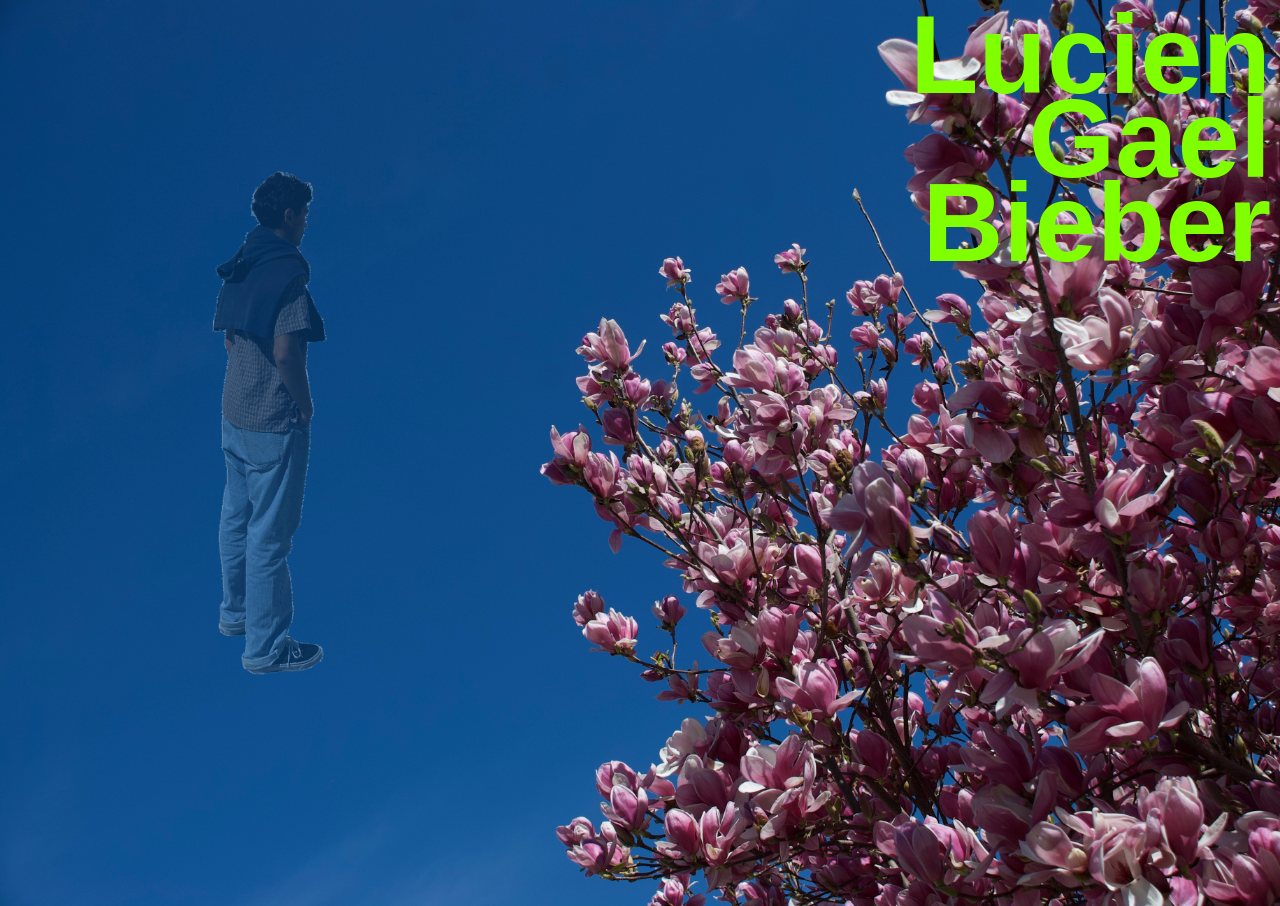
==== index.html @ e7b921ba "load in" ====
<!DOCTYPE html>
<html>
    <head>
        <meta charset="utf-8">
        <meta http-equiv="X-UA-Compatible" content="IE=edge">
        <title>THe FeeD -- splah</title>
        <meta name="description" content="">
        <meta name="viewport" content="width=device-width, initial-scale=1">
        <link rel="stylesheet" href="style/index.css">
    </head>
    <body>
        <h1>
            <a href="https://www.instagram.com/lucien.gael_/?hl=en" target="_blank" class="h1-button">
            Lucien<br>Gael<br>Bieber
            </a>
        </h1>

        <a class="image-link" href="main.html">
            <img id="gif-style" src="img/spin.gif" alt="i'm spinning!">
        </a>

    </body>
</html>
---- style/index.css ----
body {
    background-image: url('../img/splashback.jpg');
    background-size: cover;
    background-repeat: no-repeat;
    min-height: 100vh;
}

h1 {
    font-family: Impact, Haettenschweiler, 'Arial Narrow Bold', sans-serif;
    font-size: 700%;
    line-height: 75%;
    text-align: right;
    
    display: block; 
    /* border: 1px solid red; */
    margin-top: -10px;
    /* margin-right: 100px; */
}

h1 a {
    text-decoration: none;
    color: chartreuse;
    letter-spacing: -7%;
    display: inline-block;
    margin-top: 15px;
    margin-right: 1px;
    transform-origin: top right;
    transition: transform 0.1s ease-out, -webkit-text-stroke 0.1s ease-out, color 0.1s ease-out;
}

h1 a:hover{
    color: transparent;
    -webkit-text-stroke: 2px white;
    transform: scale(80%);
}

#gif-style{
     /* border: 1px solid red; */
    height: 600px;
    margin-top: -200px;
    margin-left: 12%;
    opacity: 40%;
    transition: transform 0.1s ease-in-out;

}

#gif-style:hover{
    opacity: 80%;
    transform: scale(120%);
}
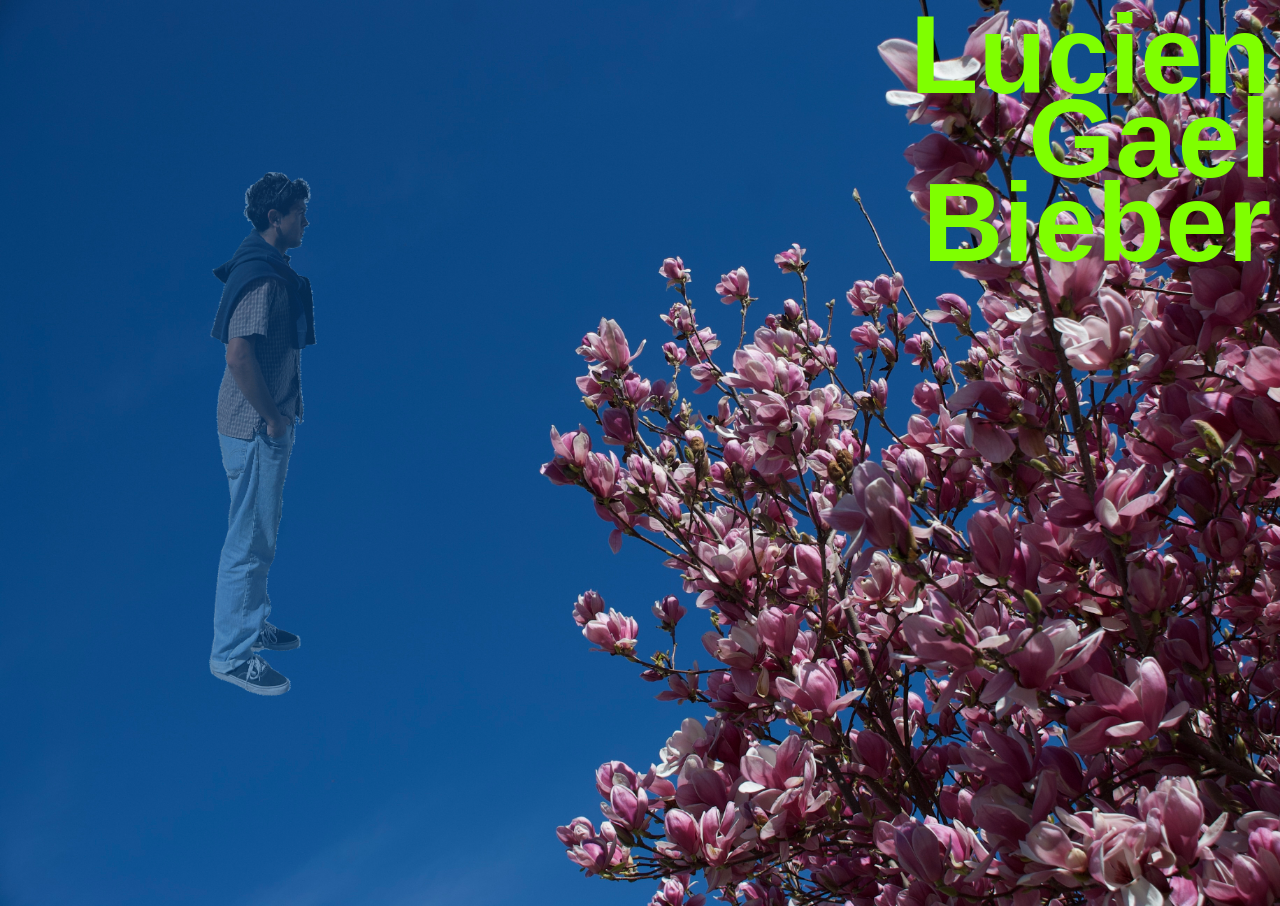
==== commit 9532337c: "Add files via upload" ====
--- a/index.html
+++ b/index.html
@@ -3,7 +3,7 @@
     <head>
         <meta charset="utf-8">
         <meta http-equiv="X-UA-Compatible" content="IE=edge">
-        <title>THe FeeD -- splah</title>
+        <title>splah page - lucien</title>
         <meta name="description" content="">
         <meta name="viewport" content="width=device-width, initial-scale=1">
         <link rel="stylesheet" href="style/index.css">
@@ -15,7 +15,7 @@
             </a>
         </h1>
 
-        <a class="image-link" href="main.html">
+        <a class="image-link" href="parallax.html">
             <img id="gif-style" src="img/spin.gif" alt="i'm spinning!">
         </a>
 
